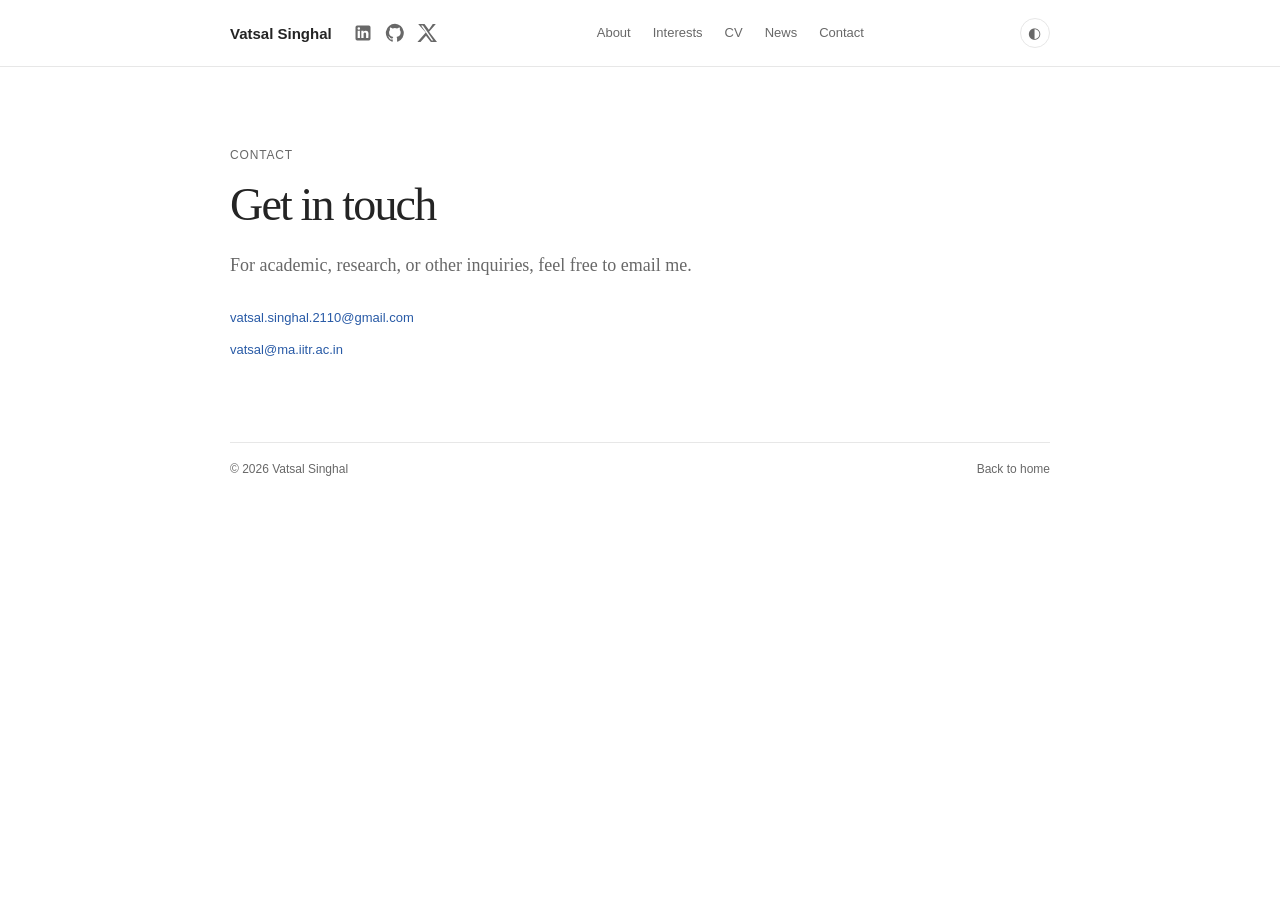
==== contact.html @ 956bc811 "Update social links styling for improved layout and accessibility" ====
<!doctype html>
<html lang="en">
<head>
  <meta charset="utf-8">
  <meta name="viewport" content="width=device-width, initial-scale=1">
  <meta name="theme-color" content="#ffffff">
  <meta name="description" content="Contact Vatsal Singhal by email.">
  <title>Contact — Vatsal Singhal</title>
  <link rel="stylesheet" href="./style.css">
  <script src="./script.js" defer></script>
</head>
<body>
  <header class="site-header">
    <nav class="container navigation" aria-label="Main navigation">
      <div class="identity">
        <a class="brand" href="./index.html#home">Vatsal Singhal</a>
        <div class="social-links" aria-label="Social profiles">
          <a href="https://www.linkedin.com/in/vatsalsinghal2110/" target="_blank" rel="noopener noreferrer" aria-label="LinkedIn">
            <svg viewBox="0 0 24 24" aria-hidden="true"><path d="M19 3H5a2 2 0 0 0-2 2v14a2 2 0 0 0 2 2h14a2 2 0 0 0 2-2V5a2 2 0 0 0-2-2ZM8.3 18H5.6V9.4h2.7ZM7 8.2a1.55 1.55 0 1 1 0-3.1 1.55 1.55 0 0 1 0 3.1ZM18.4 18h-2.7v-4.2c0-1 0-2.3-1.4-2.3s-1.6 1.1-1.6 2.2V18H10V9.4h2.6v1.2h.1a2.9 2.9 0 0 1 2.6-1.4c2.8 0 3.3 1.8 3.3 4.1Z"/></svg>
          </a>
          <a href="https://github.com/vatsal-2110" target="_blank" rel="noopener noreferrer" aria-label="GitHub">
            <svg viewBox="0 0 24 24" aria-hidden="true"><path d="M12 .9a11.1 11.1 0 0 0-3.5 21.6c.6.1.8-.3.8-.6v-2.1c-3.1.7-3.8-1.3-3.8-1.3-.5-1.3-1.3-1.6-1.3-1.6-1-.7.1-.7.1-.7 1.1.1 1.7 1.1 1.7 1.1 1 1.7 2.6 1.2 3.3.9.1-.7.4-1.2.7-1.5-2.5-.3-5.1-1.3-5.1-5.5 0-1.2.4-2.1 1.1-2.9-.1-.3-.5-1.4.1-2.9 0 0 .9-.3 3 1.1a10.4 10.4 0 0 1 5.5 0c2.1-1.4 3-1.1 3-1.1.6 1.5.2 2.6.1 2.9.7.8 1.1 1.7 1.1 2.9 0 4.2-2.6 5.2-5.1 5.5.4.3.8 1 .8 2v3.1c0 .3.2.7.8.6A11.1 11.1 0 0 0 12 .9Z"/></svg>
          </a>
          <a href="https://x.com/Vatsal_s2110" target="_blank" rel="noopener noreferrer" aria-label="X">
            <svg viewBox="0 0 24 24" aria-hidden="true"><path d="M18.9 1.2h3.7l-8.1 9.3L24 22.8h-7.4l-5.8-7.6-6.6 7.6H.5l10-11.5L1.4 1.2H9l5.2 6.9zm-1.3 19.9h2L7.1 3H4.9z"/></svg>
          </a>
        </div>
      </div>
      <div class="nav-links" id="nav-links">
        <a href="./index.html#about">About</a>
        <a href="./index.html#interests">Interests</a>
        <a href="./cv.html">CV</a>
        <a href="./news.html">News</a>
        <a href="./contact.html" aria-current="page">Contact</a>
      </div>
      <div class="navigation-controls">
        <button class="theme-toggle" id="theme-toggle" type="button" aria-label="Switch to dark theme" title="Toggle color theme">
          <span aria-hidden="true">◐</span>
        </button>
        <button class="menu-toggle" id="menu-toggle" type="button" aria-expanded="false" aria-controls="nav-links">
          Menu
        </button>
      </div>
    </nav>
  </header>

  <main class="container" id="home">
    <section class="intro contact-page" aria-labelledby="page-title">
      <p class="eyebrow">Contact</p>
      <h1 id="page-title">Get in touch</h1>
      <p class="lead">For academic, research, or other inquiries, feel free to email me.</p>
      <div class="contact-addresses" aria-label="Email addresses">
        <a href="mailto:vatsal.singhal.2110@gmail.com">vatsal.singhal.2110@gmail.com</a>
        <a href="mailto:vatsal@ma.iitr.ac.in">vatsal@ma.iitr.ac.in</a>
      </div>
    </section>

    <footer class="site-footer">
      <span>© <span id="year"></span> Vatsal Singhal</span>
      <a href="./index.html">Back to home</a>
    </footer>
  </main>
</body>
</html>
---- style.css ----
:root {
  color-scheme: light;
  --background: #fff;
  --foreground: #242424;
  --muted: #686868;
  --line: #e7e7e7;
  --link: #285aa6;
  --hover: #f5f5f5;
}

[data-theme="dark"] {
  color-scheme: dark;
  --background: #171717;
  --foreground: #eee;
  --muted: #b5b5b5;
  --line: #333;
  --link: #a8c5ff;
  --hover: #252525;
}

* {
  box-sizing: border-box;
}

html {
  scroll-behavior: smooth;
  scroll-padding-top: 84px;
}

body {
  margin: 0;
  background: var(--background);
  color: var(--foreground);
  font: 16px/1.7 Georgia, "Times New Roman", serif;
  transition: background-color 160ms ease, color 160ms ease;
}

a {
  color: var(--link);
  text-decoration: none;
}

a:hover {
  text-decoration: underline;
  text-underline-offset: 3px;
}

a:focus-visible,
button:focus-visible {
  outline: 2px solid var(--link);
  outline-offset: 4px;
}

.container {
  width: min(820px, calc(100% - 44px));
  margin-inline: auto;
}

.site-header {
  border-bottom: 1px solid var(--line);
  background: var(--background);
}

.navigation {
  min-height: 66px;
  display: flex;
  align-items: center;
  justify-content: space-between;
  gap: 24px;
}

.brand {
  color: var(--foreground);
  font: 700 15px/1.4 Arial, Helvetica, sans-serif;
  white-space: nowrap;
}

.identity,
.social-links {
  display: flex;
  align-items: center;
}

.identity {
  gap: 17px;
}

.social-links {
  gap: 4px;
}

.social-links a {
  width: 28px;
  height: 28px;
  display: grid;
  place-items: center;
  color: var(--muted);
  border-radius: 50%;
}

.social-links a:hover {
  color: var(--foreground);
  background: var(--hover);
  text-decoration: none;
}

.social-links svg {
  width: 20px;
  height: 20px;
  fill: currentColor;
}

.navigation-controls,
.nav-links {
  display: flex;
  align-items: center;
}

.nav-links {
  gap: 22px;
}

.navigation-controls {
  gap: 10px;
}

.nav-links a {
  color: var(--muted);
  font: 13px/1.5 Arial, Helvetica, sans-serif;
}

.nav-links a:hover {
  color: var(--foreground);
  text-decoration: none;
}

.theme-toggle {
  width: 30px;
  height: 30px;
  display: grid;
  place-items: center;
  border: 1px solid var(--line);
  border-radius: 50%;
  background: transparent;
  color: var(--muted);
  cursor: pointer;
  font-size: 15px;
}

.theme-toggle:hover {
  background: var(--hover);
}

.menu-toggle {
  display: none;
  border: 1px solid var(--line);
  border-radius: 4px;
  background: transparent;
  color: var(--foreground);
  padding: 6px 9px;
  font: 13px Arial, Helvetica, sans-serif;
  cursor: pointer;
}

.intro {
  padding-top: 79px;
}

.eyebrow {
  margin: 0 0 12px;
  color: var(--muted);
  font: 12px/1.6 Arial, Helvetica, sans-serif;
  letter-spacing: 0.07em;
  text-transform: uppercase;
}

h1 {
  margin: 0 0 17px;
  font-size: clamp(36px, 5vw, 46px);
  font-weight: 500;
  letter-spacing: -0.04em;
  line-height: 1.2;
}

.lead {
  max-width: 720px;
  margin: 0;
  color: var(--muted);
  font-size: 18px;
  line-height: 1.85;
}

.contact-prompt {
  margin: 19px 0 0;
  color: var(--muted);
  font-size: 15px;
}

.contact-addresses {
  display: flex;
  flex-direction: column;
  align-items: flex-start;
  gap: 12px;
  margin-top: 25px;
  font: 13px/1.6 Arial, Helvetica, sans-serif;
}

.interests {
  margin-top: 66px;
  padding-top: 23px;
  border-top: 1px solid var(--line);
}

h2 {
  margin: 0 0 7px;
  font-size: 17px;
  font-weight: 600;
}

.interests p {
  margin: 0;
  color: var(--muted);
  font-size: 15px;
}

.site-footer {
  display: flex;
  justify-content: space-between;
  gap: 16px;
  margin-top: 81px;
  padding: 17px 0 25px;
  border-top: 1px solid var(--line);
  color: var(--muted);
  font: 12px/1.6 Arial, Helvetica, sans-serif;
}

.site-footer a {
  color: var(--muted);
}

@media (max-width: 640px) {
  html {
    scroll-padding-top: 75px;
  }

  .navigation {
    min-height: 60px;
    flex-wrap: wrap;
    padding-block: 12px;
  }

  .identity {
    gap: 10px;
  }

  .social-links {
    gap: 7px;
  }

  .navigation-controls {
    gap: 10px;
  }

  .nav-links {
    order: 3;
    width: 100%;
  }

  .menu-toggle {
    display: block;
  }

  .nav-links {
    display: none;
    width: 100%;
    flex-wrap: wrap;
    gap: 11px 18px;
    padding: 8px 0 4px;
  }

  .nav-links.open {
    display: flex;
  }

  .intro {
    padding-top: 51px;
  }

  .lead {
    font-size: 16px;
  }

  .interests {
    margin-top: 49px;
  }

  .site-footer {
    margin-top: 64px;
  }
}

@media (prefers-reduced-motion: reduce) {
  html {
    scroll-behavior: auto;
  }

  body {
    transition: none;
  }
}
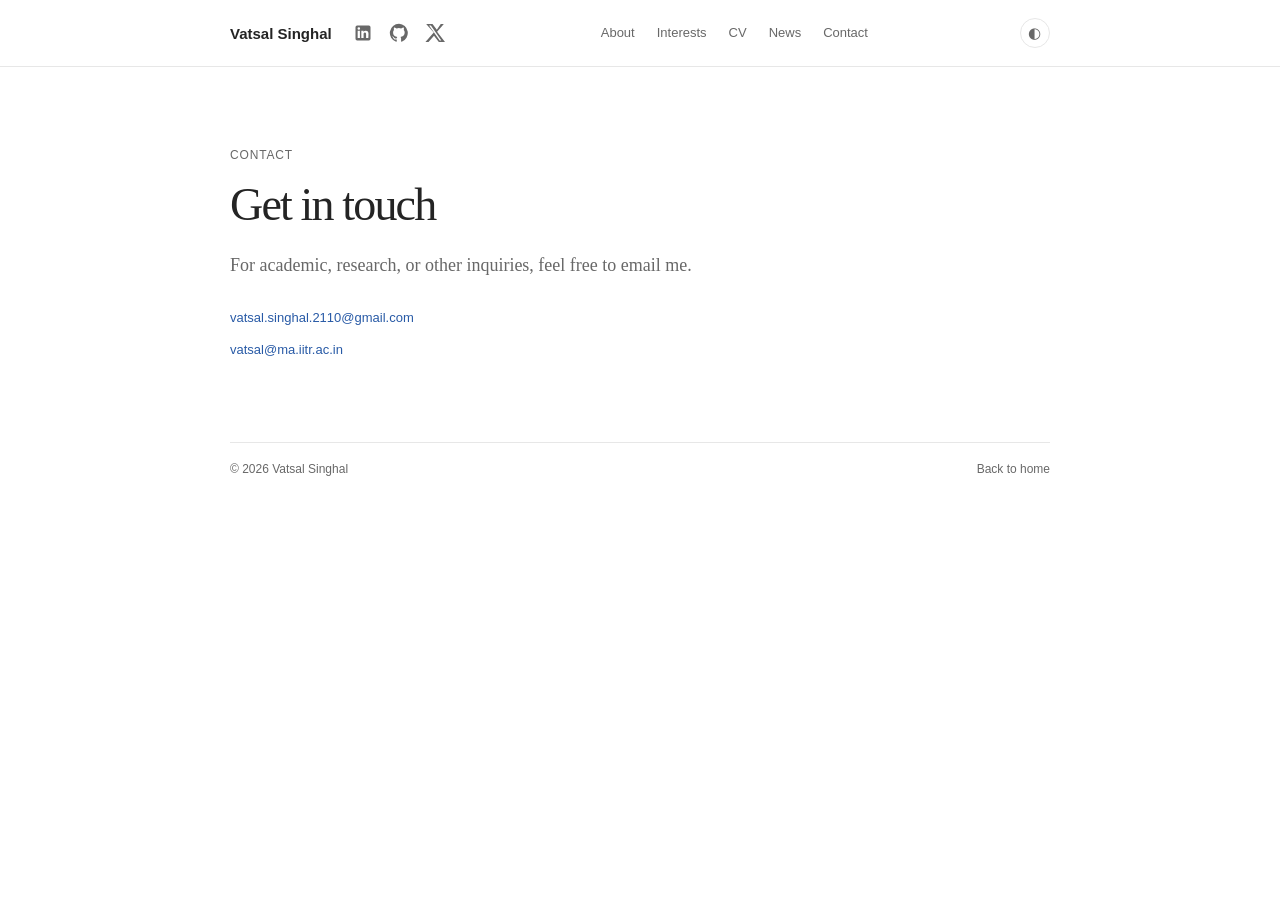
==== commit 6f52e926: "Add favicon files and update HTML to include them for improved branding" ====
--- a/contact.html
+++ b/contact.html
@@ -6,6 +6,8 @@
   <meta name="theme-color" content="#ffffff">
   <meta name="description" content="Contact Vatsal Singhal by email.">
   <title>Contact — Vatsal Singhal</title>
+  <link rel="icon" href="./favicon.ico?v=2" type="image/x-icon" sizes="32x32">
+  <link rel="icon" href="./favicon.svg?v=2" type="image/svg+xml">
   <link rel="stylesheet" href="./style.css">
   <script src="./script.js" defer></script>
 </head>
@@ -16,13 +18,13 @@
         <a class="brand" href="./index.html#home">Vatsal Singhal</a>
         <div class="social-links" aria-label="Social profiles">
           <a href="https://www.linkedin.com/in/vatsalsinghal2110/" target="_blank" rel="noopener noreferrer" aria-label="LinkedIn">
-            <svg viewBox="0 0 24 24" aria-hidden="true"><path d="M19 3H5a2 2 0 0 0-2 2v14a2 2 0 0 0 2 2h14a2 2 0 0 0 2-2V5a2 2 0 0 0-2-2ZM8.3 18H5.6V9.4h2.7ZM7 8.2a1.55 1.55 0 1 1 0-3.1 1.55 1.55 0 0 1 0 3.1ZM18.4 18h-2.7v-4.2c0-1 0-2.3-1.4-2.3s-1.6 1.1-1.6 2.2V18H10V9.4h2.6v1.2h.1a2.9 2.9 0 0 1 2.6-1.4c2.8 0 3.3 1.8 3.3 4.1Z"/></svg>
+            <svg width="20" height="20" viewBox="0 0 24 24" aria-hidden="true"><path d="M19 3H5a2 2 0 0 0-2 2v14a2 2 0 0 0 2 2h14a2 2 0 0 0 2-2V5a2 2 0 0 0-2-2ZM8.3 18H5.6V9.4h2.7ZM7 8.2a1.55 1.55 0 1 1 0-3.1 1.55 1.55 0 0 1 0 3.1ZM18.4 18h-2.7v-4.2c0-1 0-2.3-1.4-2.3s-1.6 1.1-1.6 2.2V18H10V9.4h2.6v1.2h.1a2.9 2.9 0 0 1 2.6-1.4c2.8 0 3.3 1.8 3.3 4.1Z"/></svg>
           </a>
           <a href="https://github.com/vatsal-2110" target="_blank" rel="noopener noreferrer" aria-label="GitHub">
-            <svg viewBox="0 0 24 24" aria-hidden="true"><path d="M12 .9a11.1 11.1 0 0 0-3.5 21.6c.6.1.8-.3.8-.6v-2.1c-3.1.7-3.8-1.3-3.8-1.3-.5-1.3-1.3-1.6-1.3-1.6-1-.7.1-.7.1-.7 1.1.1 1.7 1.1 1.7 1.1 1 1.7 2.6 1.2 3.3.9.1-.7.4-1.2.7-1.5-2.5-.3-5.1-1.3-5.1-5.5 0-1.2.4-2.1 1.1-2.9-.1-.3-.5-1.4.1-2.9 0 0 .9-.3 3 1.1a10.4 10.4 0 0 1 5.5 0c2.1-1.4 3-1.1 3-1.1.6 1.5.2 2.6.1 2.9.7.8 1.1 1.7 1.1 2.9 0 4.2-2.6 5.2-5.1 5.5.4.3.8 1 .8 2v3.1c0 .3.2.7.8.6A11.1 11.1 0 0 0 12 .9Z"/></svg>
+            <svg width="20" height="20" viewBox="0 0 24 24" aria-hidden="true"><path d="M12 .9a11.1 11.1 0 0 0-3.5 21.6c.6.1.8-.3.8-.6v-2.1c-3.1.7-3.8-1.3-3.8-1.3-.5-1.3-1.3-1.6-1.3-1.6-1-.7.1-.7.1-.7 1.1.1 1.7 1.1 1.7 1.1 1 1.7 2.6 1.2 3.3.9.1-.7.4-1.2.7-1.5-2.5-.3-5.1-1.3-5.1-5.5 0-1.2.4-2.1 1.1-2.9-.1-.3-.5-1.4.1-2.9 0 0 .9-.3 3 1.1a10.4 10.4 0 0 1 5.5 0c2.1-1.4 3-1.1 3-1.1.6 1.5.2 2.6.1 2.9.7.8 1.1 1.7 1.1 2.9 0 4.2-2.6 5.2-5.1 5.5.4.3.8 1 .8 2v3.1c0 .3.2.7.8.6A11.1 11.1 0 0 0 12 .9Z"/></svg>
           </a>
           <a href="https://x.com/Vatsal_s2110" target="_blank" rel="noopener noreferrer" aria-label="X">
-            <svg viewBox="0 0 24 24" aria-hidden="true"><path d="M18.9 1.2h3.7l-8.1 9.3L24 22.8h-7.4l-5.8-7.6-6.6 7.6H.5l10-11.5L1.4 1.2H9l5.2 6.9zm-1.3 19.9h2L7.1 3H4.9z"/></svg>
+            <svg width="20" height="20" viewBox="0 0 24 24" aria-hidden="true"><path d="M18.9 1.2h3.7l-8.1 9.3L24 22.8h-7.4l-5.8-7.6-6.6 7.6H.5l10-11.5L1.4 1.2H9l5.2 6.9zm-1.3 19.9h2L7.1 3H4.9z"/></svg>
           </a>
         </div>
       </div>
--- a/style.css
+++ b/style.css
@@ -308,3 +308,39 @@
     transition: none;
   }
 }
+
+/* Fix social icon layout and sizing */
+.identity {
+    display: flex;
+    flex-direction: row;
+    align-items: center;
+    gap: 17px;
+    flex-shrink: 0;
+}
+
+.social-links {
+    display: flex;
+    flex-direction: row;
+    align-items: center;
+    justify-content: flex-start;
+    gap: 8px;
+}
+
+.social-links a {
+    display: inline-flex;
+    align-items: center;
+    justify-content: center;
+    flex: 0 0 28px;
+    width: 28px;
+    height: 28px;
+    padding: 0;
+}
+
+.social-links svg {
+    display: block;
+    width: 20px !important;
+    height: 20px !important;
+    max-width: 20px;
+    max-height: 20px;
+    flex-shrink: 0;
+}
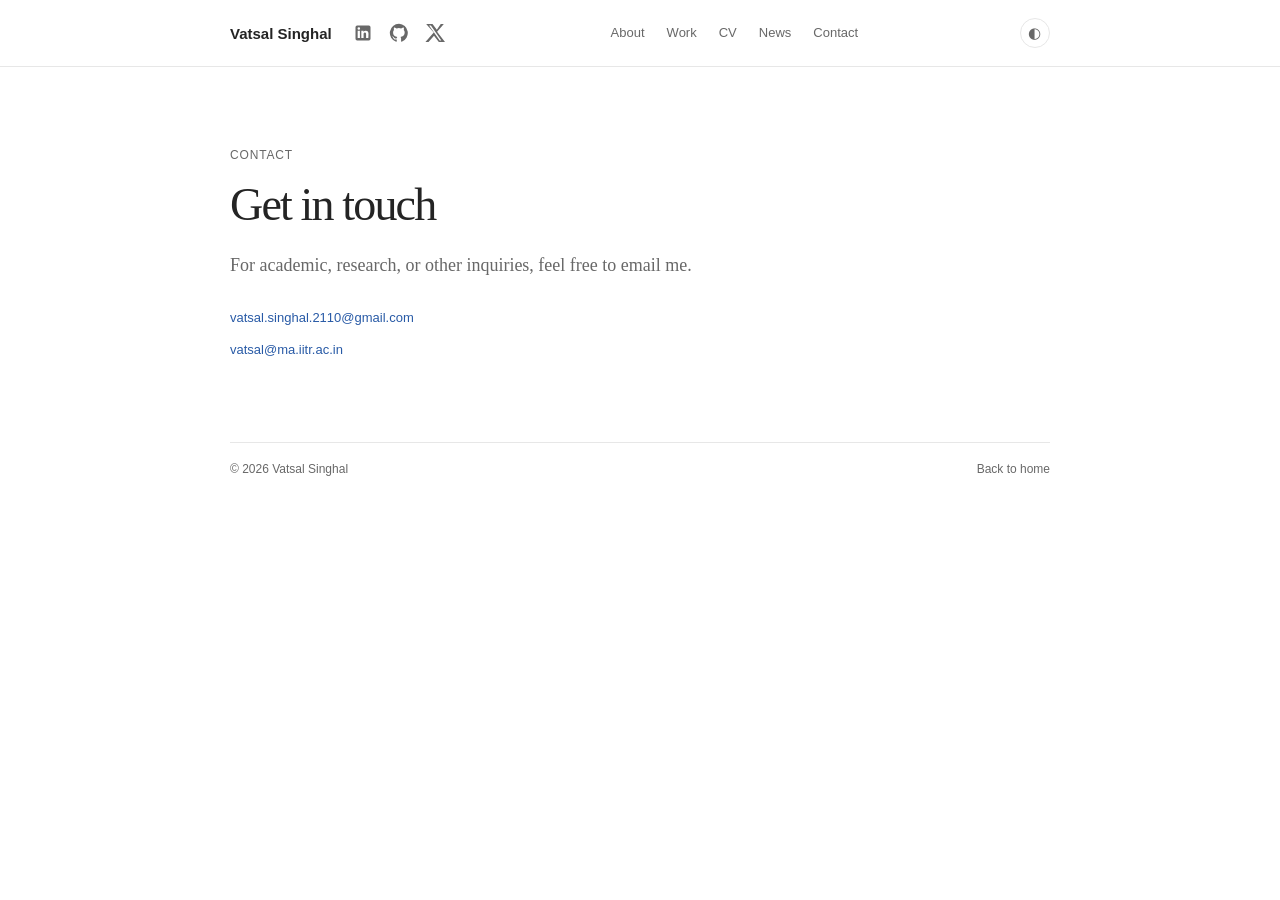
==== commit c3519b01: "Update navigation links to replace "Interests" with "Work" for improved clarity" ====
--- a/contact.html
+++ b/contact.html
@@ -6,8 +6,8 @@
   <meta name="theme-color" content="#ffffff">
   <meta name="description" content="Contact Vatsal Singhal by email.">
   <title>Contact — Vatsal Singhal</title>
-  <link rel="icon" href="./favicon.ico?v=2" type="image/x-icon" sizes="32x32">
-  <link rel="icon" href="./favicon.svg?v=2" type="image/svg+xml">
+  <link rel="icon" href="./favicon.svg?v=3" type="image/svg+xml" sizes="any">
+  <link rel="icon" href="./favicon.ico?v=3" type="image/x-icon" sizes="32x32">
   <link rel="stylesheet" href="./style.css">
   <script src="./script.js" defer></script>
 </head>
@@ -30,7 +30,7 @@
       </div>
       <div class="nav-links" id="nav-links">
         <a href="./index.html#about">About</a>
-        <a href="./index.html#interests">Interests</a>
+        <a href="./index.html#interests">Work</a>
         <a href="./cv.html">CV</a>
         <a href="./news.html">News</a>
         <a href="./contact.html" aria-current="page">Contact</a>
